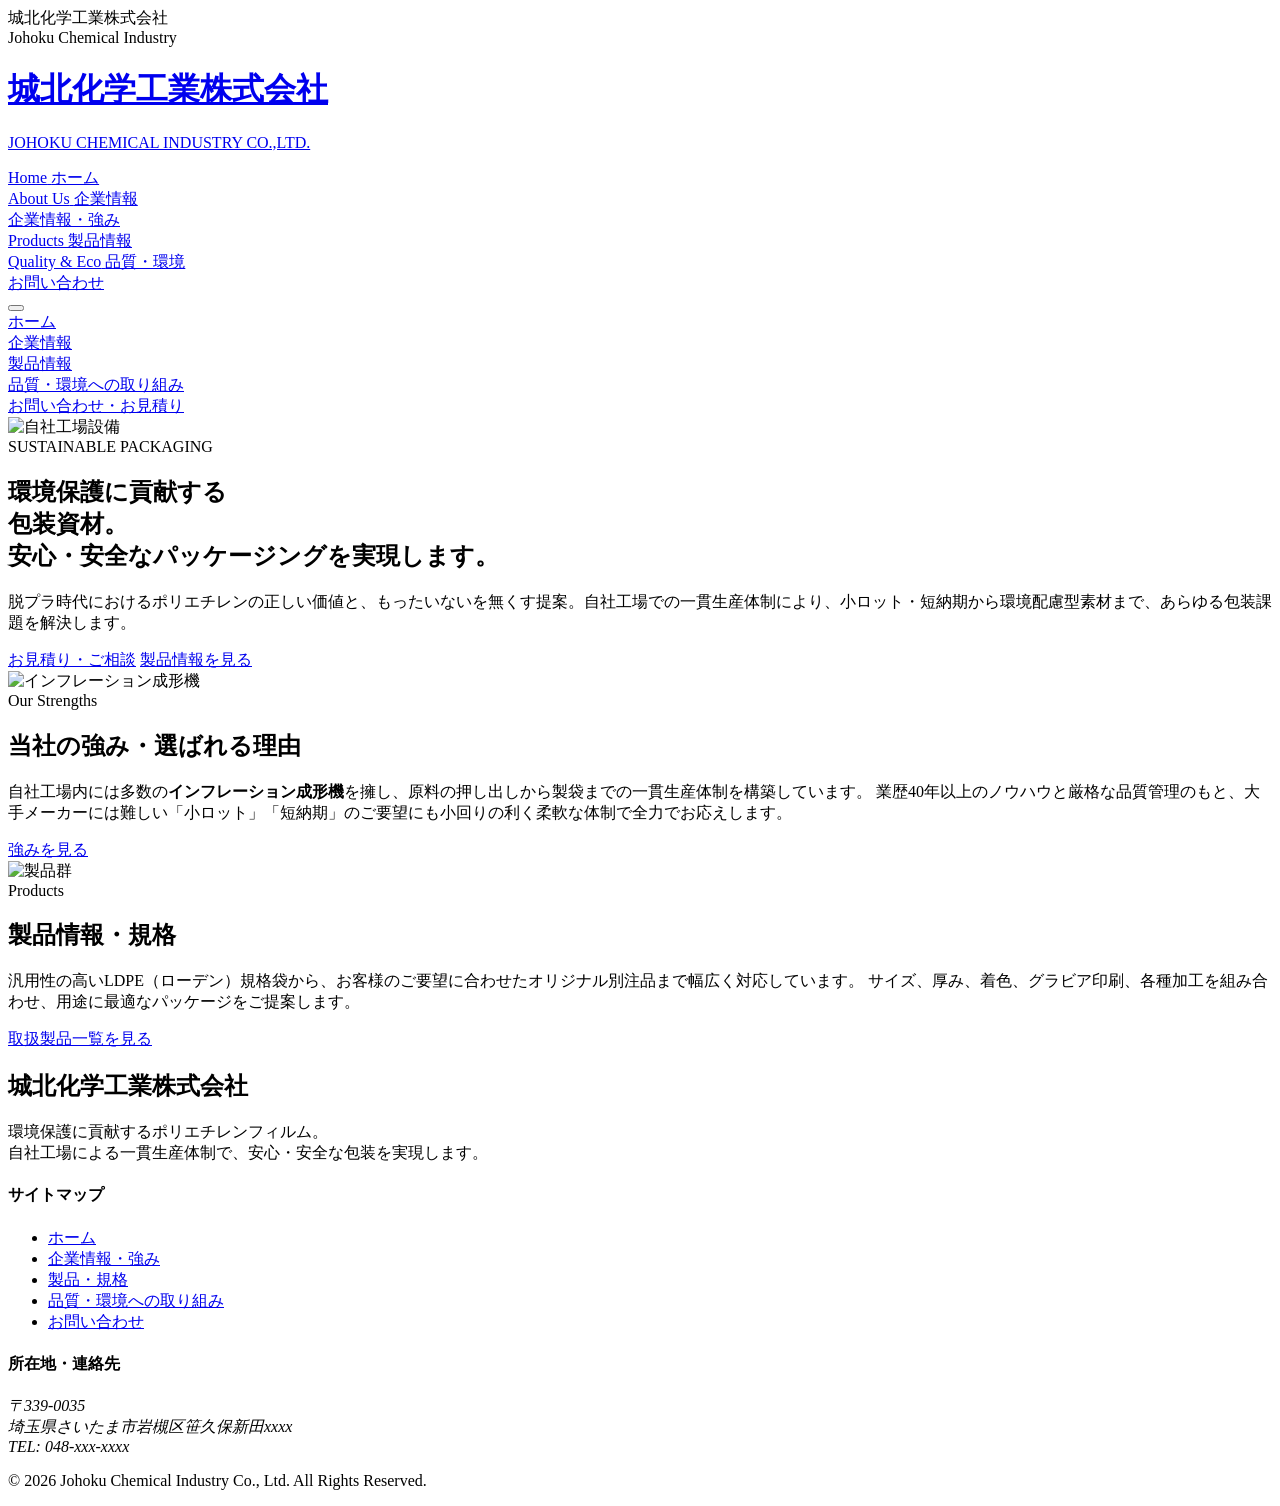
==== index.html @ 9a4f2f04 "Add initial HTML structure for the website" ====
<!DOCTYPE html>
<html lang="ja">
<head>
    <meta charset="UTF-8">
    <meta name="viewport" content="width=device-width, initial-scale=1.0">
    <title>城北化学工業株式会社</title>
    
    <script src="https://cdn.tailwindcss.com"></script>
    <script src="https://unpkg.com/lucide@latest"></script>
    <link href="https://fonts.googleapis.com/css2?family=Noto+Sans+JP:wght@400;500;700&display=swap" rel="stylesheet">
    <link rel="stylesheet" href="style.css">

    <script>
        tailwind.config = {
            theme: {
                extend: {
                    fontFamily: { sans: ['"Noto Sans JP"', 'sans-serif'] }
                }
            }
        }
    </script>
</head>
<body class="flex flex-col min-h-screen selection:bg-sky-200 selection:text-sky-900 bg-slate-50">

    <div id="splash-screen" class="fixed inset-0 z-[100] bg-white flex flex-col items-center justify-center">
        <div class="flex items-center space-x-4 mb-4 splash-logo">
            <div class="w-12 h-12 bg-slate-900 rounded-sm flex items-center justify-center">
                <i data-lucide="factory" class="w-8 h-8 text-white"></i>
            </div>
            <div class="text-2xl md:text-4xl font-bold text-slate-950 tracking-widest flex items-baseline">
                城北化学工業<span class="text-lg md:text-2xl font-normal ml-2">株式会社</span>
            </div>
        </div>
        <div class="text-xs text-sky-700 tracking-[0.2em] uppercase font-bold splash-text">
            Johoku Chemical Industry
        </div>
    </div>

    <!-- 共通ヘッダー -->
    <header id="main-header" class="fixed top-0 left-0 right-0 z-50 transition-all duration-300 border-b bg-white border-transparent py-4 shadow-sm">
        <div class="max-w-7xl mx-auto px-4 sm:px-6 lg:px-8 flex justify-between items-center h-16">
            <a href="index.html" class="flex items-center space-x-3 z-50 group">
                <div class="w-10 h-10 bg-slate-900 rounded-sm flex items-center justify-center group-hover:bg-slate-800 transition-colors">
                    <i data-lucide="factory" class="w-6 h-6 text-white"></i>
                </div>
                <div>
                    <h1 class="text-xl font-bold tracking-tight text-slate-900 leading-tight">
                        城北化学工業<span class="text-sm font-normal text-slate-600 ml-1">株式会社</span>
                    </h1>
                    <p class="text-[10px] text-sky-700 font-bold tracking-widest hidden sm:block">
                        JOHOKU CHEMICAL INDUSTRY CO.,LTD.
                    </p>
                </div>
            </a>

            <nav class="hidden lg:flex items-center h-full">
                <div class="relative group h-full flex items-center px-4">
                    <a href="index.html" class="flex flex-col items-center group-hover:text-sky-700 transition-colors py-2">
                        <span class="text-[10px] font-bold tracking-widest uppercase mb-0.5 text-sky-700">Home</span>
                        <span class="text-sm font-bold flex items-center text-sky-900">ホーム</span>
                    </a>
                </div>
                <div class="relative group h-full flex items-center px-4">
                    <a href="about.html" class="flex flex-col items-center group-hover:text-sky-700 transition-colors py-2">
                        <span class="text-[10px] font-bold tracking-widest uppercase mb-0.5 text-slate-400 group-hover:text-sky-700">About Us</span>
                        <span class="text-sm font-bold flex items-center text-slate-700 group-hover:text-sky-900">
                            企業情報<i data-lucide="chevron-down" class="w-3 h-3 ml-1 text-slate-400 transition-transform group-hover:-rotate-180"></i>
                        </span>
                    </a>
                    <div class="dropdown-menu absolute top-[100%] left-1/2 -translate-x-1/2 w-48 bg-white border border-slate-200 shadow-xl opacity-0 invisible group-hover:opacity-100 group-hover:visible transition-all duration-200 transform translate-y-2 group-hover:translate-y-0 z-50">
                        <div class="h-2 w-full bg-transparent absolute -top-2 left-0"></div>
                        <a href="about.html" class="block px-4 py-3 text-sm font-bold text-slate-700 hover:bg-sky-50 border-b border-slate-50">企業情報・強み</a>
                    </div>
                </div>
                <div class="relative group h-full flex items-center px-4">
                    <a href="products.html" class="flex flex-col items-center group-hover:text-sky-700 transition-colors py-2">
                        <span class="text-[10px] font-bold tracking-widest uppercase mb-0.5 text-slate-400 group-hover:text-sky-700">Products</span>
                        <span class="text-sm font-bold flex items-center text-slate-700 group-hover:text-sky-900">製品情報</span>
                    </a>
                </div>
                <div class="relative group h-full flex items-center px-4">
                    <a href="sustainability.html" class="flex flex-col items-center group-hover:text-sky-700 transition-colors py-2">
                        <span class="text-[10px] font-bold tracking-widest uppercase mb-0.5 text-slate-400 group-hover:text-sky-700">Quality & Eco</span>
                        <span class="text-sm font-bold flex items-center text-slate-700 group-hover:text-sky-900">品質・環境</span>
                    </a>
                </div>
                <div class="flex items-center space-x-3 pl-6 ml-2 border-l border-slate-200 h-full">
                    <a href="contact.html" class="inline-flex items-center justify-center px-6 py-2.5 text-sm font-bold transition-all duration-300 rounded-sm bg-slate-900 text-white hover:bg-slate-800 shadow-sm">
                        <i data-lucide="mail" class="w-4 h-4 mr-2"></i> お問い合わせ
                    </a>
                </div>
            </nav>
            <button id="mobile-menu-btn" class="lg:hidden p-2 text-slate-900 z-50 bg-slate-100 rounded-sm">
                <i data-lucide="menu" class="w-6 h-6" id="menu-icon-open"></i>
                <i data-lucide="x" class="w-6 h-6 hidden" id="menu-icon-close"></i>
            </button>
        </div>

        <!-- モバイルナビ -->
        <div id="mobile-menu" class="fixed inset-0 bg-white z-40 hidden flex-col pt-24 px-6 h-screen overflow-y-auto">
            <div class="flex flex-col space-y-2">
                <div class="border-b border-slate-100"><a href="index.html" class="block py-4 text-lg font-bold text-sky-900">ホーム</a></div>
                <div class="border-b border-slate-100"><a href="about.html" class="block py-4 text-lg font-bold text-slate-800">企業情報</a></div>
                <div class="border-b border-slate-100"><a href="products.html" class="block py-4 text-lg font-bold text-slate-800">製品情報</a></div>
                <div class="border-b border-slate-100"><a href="sustainability.html" class="block py-4 text-lg font-bold text-slate-800">品質・環境への取り組み</a></div>
            </div>
            <div class="mt-8 flex flex-col space-y-4 pb-12">
                <a href="contact.html" class="inline-flex items-center justify-center px-6 py-4 text-lg font-bold bg-slate-900 text-white rounded-sm w-full">お問い合わせ・お見積り</a>
            </div>
        </div>
    </header>

    <main class="flex-grow pt-16">
        <section class="relative h-screen min-h-[600px] max-h-[900px] flex items-center">
            <div class="absolute inset-0 z-0 bg-sky-900">
                <img src="https://images.unsplash.com/photo-1581091226825-a6a2a5aee158?q=80&w=2940&auto=format&fit=crop" alt="自社工場設備" class="w-full h-full object-cover opacity-40 mix-blend-overlay"/>
                <div class="absolute inset-0 bg-gradient-to-r from-sky-900/90 via-sky-800/60 to-transparent"></div>
            </div>
            
            <div class="relative z-10 max-w-7xl mx-auto px-4 sm:px-6 lg:px-8 w-full">
                <div class="max-w-3xl animate-on-scroll fade-in-left delay-300">
                    <div class="inline-flex items-center bg-green-700 text-white text-xs font-bold px-3 py-1 mb-6 rounded-sm">
                        <i data-lucide="leaf" class="w-3 h-3 mr-2"></i> SUSTAINABLE PACKAGING
                    </div>
                    <h2 class="text-4xl md:text-5xl lg:text-6xl font-bold text-white leading-tight mb-6 tracking-tight">
                        環境保護に貢献する<br />
                        包装資材。<br />
                        <span class="text-green-400">安心・安全</span>なパッケージングを実現します。
                    </h2>
                    <p class="text-base md:text-lg text-sky-100 mb-10 max-w-2xl leading-relaxed">
                        脱プラ時代におけるポリエチレンの正しい価値と、もったいないを無くす提案。自社工場での一貫生産体制により、小ロット・短納期から環境配慮型素材まで、あらゆる包装課題を解決します。
                    </p>
                    <div class="flex flex-wrap gap-4">
                        <a href="contact.html" class="inline-flex items-center justify-center px-8 py-4 text-base font-bold rounded-sm bg-white text-sky-900 hover:bg-slate-100 shadow-md transition-colors">お見積り・ご相談</a>
                        <a href="products.html" class="inline-flex items-center justify-center px-8 py-4 text-base font-bold rounded-sm bg-white/10 text-white border border-white/30 hover:bg-white/20 backdrop-blur-sm transition-colors">製品情報を見る</a>
                    </div>
                </div>
            </div>
        </section>

        <section class="py-24 bg-white">
            <div class="max-w-7xl mx-auto px-4 sm:px-6 lg:px-8">
                
                <div class="flex flex-col md:flex-row items-center gap-12 mb-32 animate-on-scroll fade-in-up">
                    <div class="w-full md:w-1/2">
                        <div class="relative aspect-[4/3] overflow-hidden rounded-sm shadow-lg">
                            <img src="https://images.unsplash.com/photo-1504917595217-d4dc5ebe6122?q=80&w=2940&auto=format&fit=crop" alt="インフレーション成形機" class="w-full h-full object-cover" />
                            <div class="absolute top-4 left-4 bg-white p-3 shadow-md rounded-sm"><i data-lucide="factory" class="w-6 h-6 text-slate-900"></i></div>
                        </div>
                    </div>
                    <div class="w-full md:w-1/2 lg:pl-10">
                        <div class="mb-8 border-l-4 border-slate-900 pl-4">
                            <span class="block text-xs font-bold tracking-widest uppercase mb-2 text-slate-500">Our Strengths</span>
                            <h2 class="text-2xl md:text-3xl font-bold tracking-tight text-slate-900">当社の強み・選ばれる理由</h2>
                        </div>
                        <p class="text-slate-600 leading-relaxed mb-6">
                            自社工場内には多数の<strong>インフレーション成形機</strong>を擁し、原料の押し出しから製袋までの一貫生産体制を構築しています。
                            業歴40年以上のノウハウと厳格な品質管理のもと、大手メーカーには難しい「小ロット」「短納期」のご要望にも小回りの利く柔軟な体制で全力でお応えします。
                        </p>
                        <a href="about.html" class="inline-flex items-center justify-center px-6 py-3 text-sm font-bold border border-slate-900 text-slate-900 hover:bg-slate-50 transition-colors rounded-sm">強みを見る</a>
                    </div>
                </div>

                <div class="flex flex-col md:flex-row-reverse items-center gap-12 mb-32 animate-on-scroll fade-in-up">
                    <div class="w-full md:w-1/2">
                        <div class="relative aspect-[4/3] overflow-hidden rounded-sm shadow-lg border border-slate-100">
                            <img src="https://images.unsplash.com/photo-1589939705384-5185137a7f0f?q=80&w=2940&auto=format&fit=crop" alt="製品群" class="w-full h-full object-cover" />
                            <div class="absolute top-4 right-4 bg-white p-3 shadow-md rounded-sm"><i data-lucide="file-text" class="w-6 h-6 text-slate-900"></i></div>
                        </div>
                    </div>
                    <div class="w-full md:w-1/2 lg:pr-10">
                        <div class="mb-8 border-l-4 border-slate-900 pl-4">
                            <span class="block text-xs font-bold tracking-widest uppercase mb-2 text-slate-500">Products</span>
                            <h2 class="text-2xl md:text-3xl font-bold tracking-tight text-slate-900">製品情報・規格</h2>
                        </div>
                        <p class="text-slate-600 leading-relaxed mb-6">
                            汎用性の高いLDPE（ローデン）規格袋から、お客様のご要望に合わせたオリジナル別注品まで幅広く対応しています。
                            サイズ、厚み、着色、グラビア印刷、各種加工を組み合わせ、用途に最適なパッケージをご提案します。
                        </p>
                        <a href="products.html" class="inline-flex items-center justify-center px-6 py-3 text-sm font-bold border border-slate-900 text-slate-900 hover:bg-slate-50 transition-colors rounded-sm">取扱製品一覧を見る</a>
                    </div>
                </div>
            </div>
        </section>
    </main>

    <!-- 共通詳細フッター -->
    <footer class="bg-slate-900 text-slate-300 pt-16 pb-8 border-t-4 border-sky-700">
        <div class="max-w-7xl mx-auto px-4 sm:px-6 lg:px-8">
            <div class="grid grid-cols-1 md:grid-cols-2 lg:grid-cols-4 gap-12 mb-12">
                <div class="lg:col-span-2">
                    <div class="flex items-center space-x-3 mb-6">
                        <div class="w-10 h-10 bg-white rounded-sm flex items-center justify-center"><i data-lucide="factory" class="w-6 h-6 text-slate-900"></i></div>
                        <div><h2 class="text-xl font-bold tracking-tight text-white">城北化学工業株式会社</h2></div>
                    </div>
                    <p class="text-sm leading-relaxed text-slate-400 mb-6 max-w-md">
                        環境保護に貢献するポリエチレンフィルム。<br />
                        自社工場による一貫生産体制で、安心・安全な包装を実現します。
                    </p>
                </div>
                <div>
                    <h4 class="text-white font-bold mb-4 border-b border-slate-700 pb-2">サイトマップ</h4>
                    <ul class="space-y-2 text-sm">
                        <li><a href="index.html" class="hover:text-sky-400 transition-colors flex items-center"><i data-lucide="chevron-right" class="w-3 h-3 mr-1"></i> ホーム</a></li>
                        <li><a href="about.html" class="hover:text-sky-400 transition-colors flex items-center"><i data-lucide="chevron-right" class="w-3 h-3 mr-1"></i> 企業情報・強み</a></li>
                        <li><a href="products.html" class="hover:text-sky-400 transition-colors flex items-center"><i data-lucide="chevron-right" class="w-3 h-3 mr-1"></i> 製品・規格</a></li>
                        <li><a href="sustainability.html" class="hover:text-sky-400 transition-colors flex items-center"><i data-lucide="chevron-right" class="w-3 h-3 mr-1"></i> 品質・環境への取り組み</a></li>
                        <li><a href="contact.html" class="hover:text-sky-400 transition-colors flex items-center"><i data-lucide="chevron-right" class="w-3 h-3 mr-1"></i> お問い合わせ</a></li>
                    </ul>
                </div>
                <div>
                    <h4 class="text-white font-bold mb-4 border-b border-slate-700 pb-2">所在地・連絡先</h4>
                    <address class="text-sm text-slate-400 not-italic leading-relaxed">
                        〒339-0035<br>
                        埼玉県さいたま市岩槻区笹久保新田xxxx<br>
                        TEL: 048-xxx-xxxx
                    </address>
                </div>
            </div>
            <div class="pt-6 border-t border-slate-800 text-center text-xs text-slate-500">
                <p>&copy; 2026 Johoku Chemical Industry Co., Ltd. All Rights Reserved.</p>
            </div>
        </div>
    </footer>
    <script src="main.js"></script>
</body>
</html>
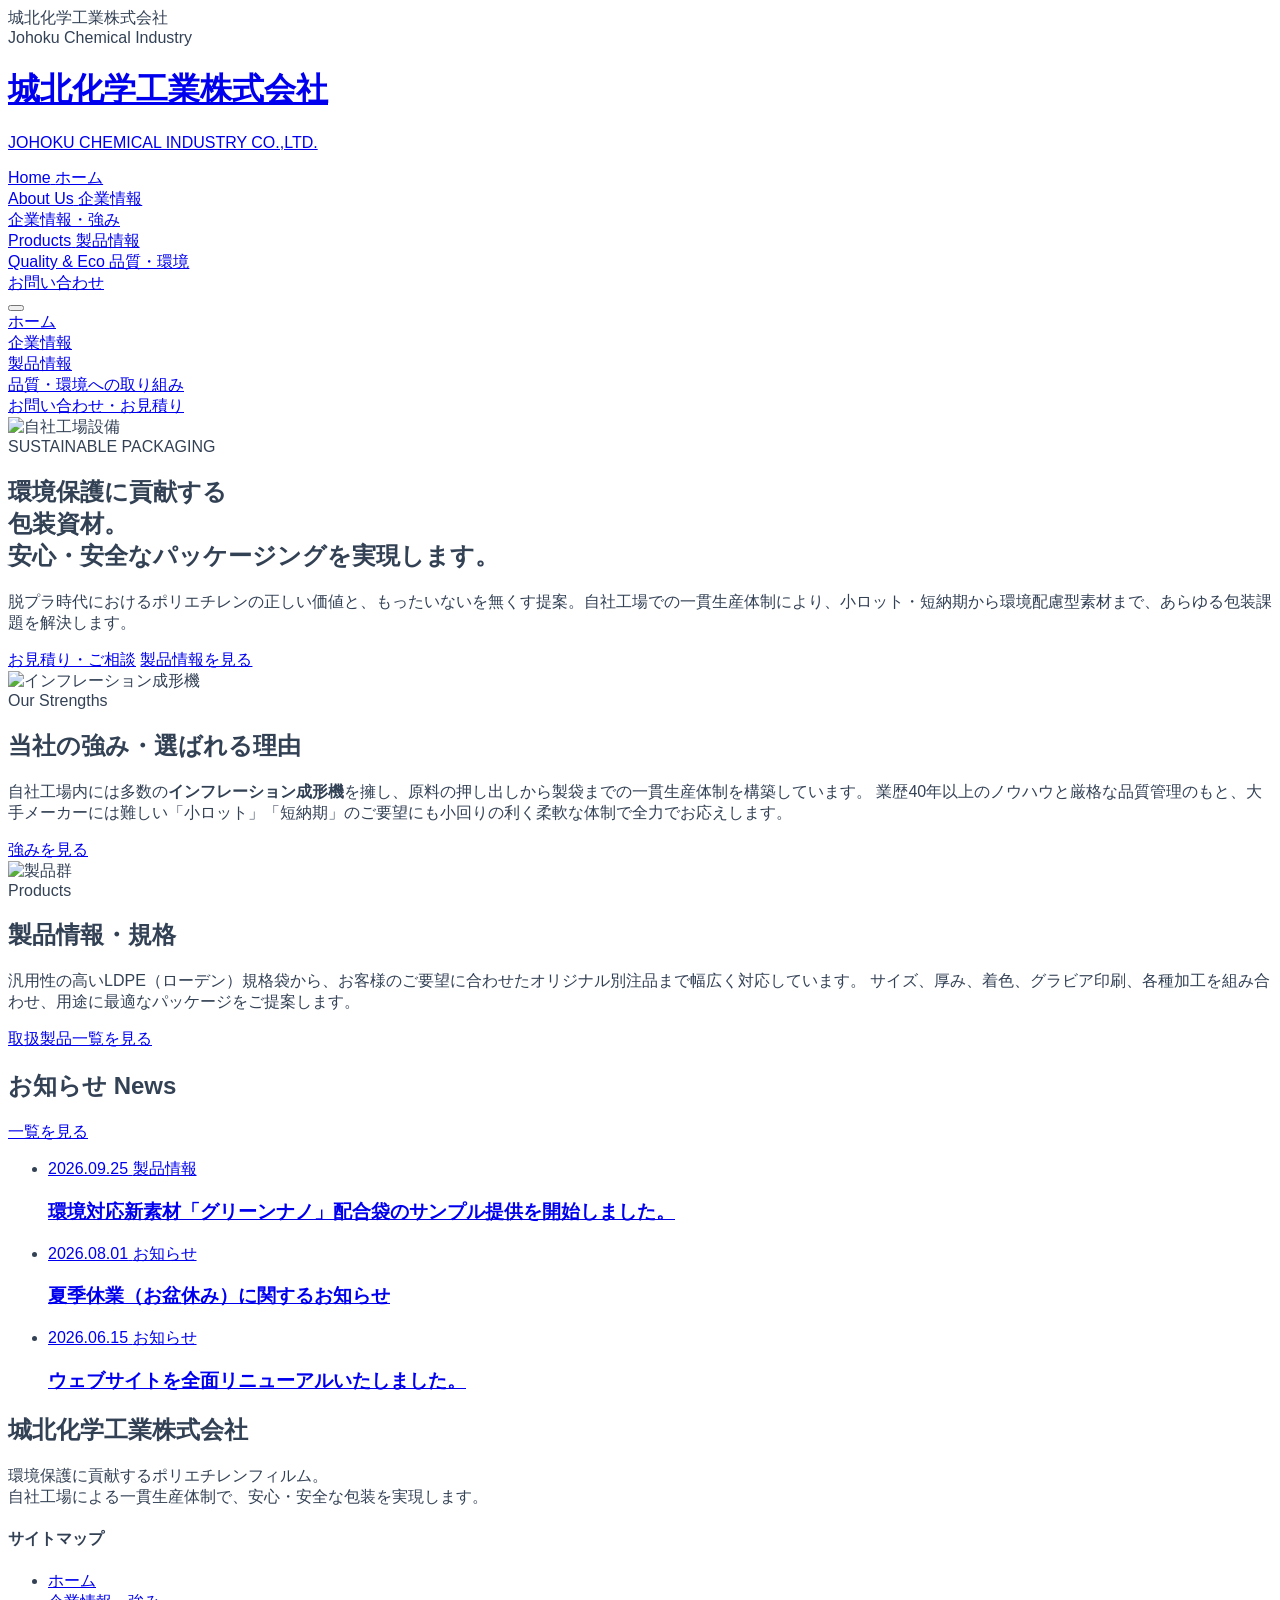
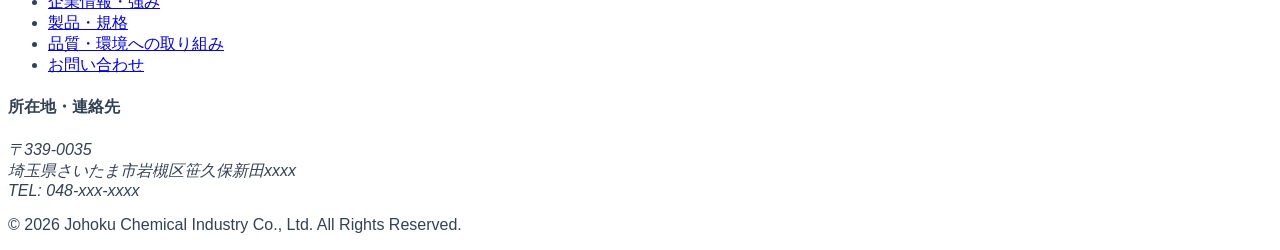
==== commit d9f6e439: "Add News Section to index.html" ====
--- a/index.html
+++ b/index.html
@@ -184,6 +184,70 @@
         </section>
     </main>
 
+    <!-- （既存）Z型セクション -->
+        <section class="py-24 bg-white">
+            <!-- （既存の Z型セクション の内容） -->
+        </section>
+
+        <!-- 【追加】News Section (お知らせ) -->
+        <section class="py-20 bg-slate-50 border-t border-slate-200">
+            <div class="max-w-4xl mx-auto px-4 sm:px-6 lg:px-8">
+                <div class="mb-10 flex items-center justify-between border-b-2 border-slate-900 pb-3 animate-on-scroll fade-in-up">
+                    <h2 class="text-2xl md:text-3xl font-bold tracking-tight text-slate-900">
+                        お知らせ <span class="text-sm font-normal text-slate-500 uppercase tracking-widest ml-2">News</span>
+                    </h2>
+                    <a href="#" class="text-sm font-bold text-sky-700 hover:text-sky-900 flex items-center transition-colors">
+                        一覧を見る <i data-lucide="chevron-right" class="w-4 h-4 ml-1"></i>
+                    </a>
+                </div>
+                
+                <div class="bg-white shadow-sm border border-slate-200 animate-on-scroll fade-in-up delay-100">
+                    <ul class="divide-y divide-slate-100">
+                        <!-- お知らせアイテム 1 -->
+                        <li>
+                            <a href="#" class="flex flex-col sm:flex-row sm:items-center p-5 hover:bg-slate-50 transition-colors group">
+                                <div class="flex items-center mb-2 sm:mb-0 sm:w-48 shrink-0">
+                                    <time class="text-slate-500 font-mono text-sm mr-4" datetime="2026-09-25">2026.09.25</time>
+                                    <span class="text-[10px] font-bold px-2 py-1 rounded-sm border bg-sky-50 text-sky-700 border-sky-200">製品情報</span>
+                                </div>
+                                <h3 class="text-slate-800 text-sm font-medium flex-grow group-hover:text-sky-700 transition-colors">
+                                    環境対応新素材「グリーンナノ」配合袋のサンプル提供を開始しました。
+                                </h3>
+                            </a>
+                        </li>
+                        <!-- お知らせアイテム 2 -->
+                        <li>
+                            <a href="#" class="flex flex-col sm:flex-row sm:items-center p-5 hover:bg-slate-50 transition-colors group">
+                                <div class="flex items-center mb-2 sm:mb-0 sm:w-48 shrink-0">
+                                    <time class="text-slate-500 font-mono text-sm mr-4" datetime="2026-08-01">2026.08.01</time>
+                                    <span class="text-[10px] font-bold px-2 py-1 rounded-sm border bg-slate-100 text-slate-600 border-slate-200">お知らせ</span>
+                                </div>
+                                <h3 class="text-slate-800 text-sm font-medium flex-grow group-hover:text-sky-700 transition-colors">
+                                    夏季休業（お盆休み）に関するお知らせ
+                                </h3>
+                            </a>
+                        </li>
+                        <!-- お知らせアイテム 3 -->
+                        <li>
+                            <a href="#" class="flex flex-col sm:flex-row sm:items-center p-5 hover:bg-slate-50 transition-colors group">
+                                <div class="flex items-center mb-2 sm:mb-0 sm:w-48 shrink-0">
+                                    <time class="text-slate-500 font-mono text-sm mr-4" datetime="2026-06-15">2026.06.15</time>
+                                    <span class="text-[10px] font-bold px-2 py-1 rounded-sm border bg-slate-100 text-slate-600 border-slate-200">お知らせ</span>
+                                </div>
+                                <h3 class="text-slate-800 text-sm font-medium flex-grow group-hover:text-sky-700 transition-colors">
+                                    ウェブサイトを全面リニューアルいたしました。
+                                </h3>
+                            </a>
+                        </li>
+                    </ul>
+                </div>
+            </div>
+        </section>
+    </main>
+
+    <!-- （既存）共通詳細フッター -->
+    <footer class="bg-slate-900 text-slate-300 pt-16 pb-8 border-t-4 border-sky-700">
+
     <!-- 共通詳細フッター -->
     <footer class="bg-slate-900 text-slate-300 pt-16 pb-8 border-t-4 border-sky-700">
         <div class="max-w-7xl mx-auto px-4 sm:px-6 lg:px-8">
--- a/style.css
+++ b/style.css
@@ -0,0 +1,60 @@
+/* STREAMING_CHUNK:Setting base styles */
+body {
+    font-family: 'Noto Sans JP', sans-serif;
+    -webkit-font-smoothing: antialiased;
+    color: #334155;
+    overflow-x: hidden;
+}
+
+/* カスタムスクロールバー */
+::-webkit-scrollbar { width: 8px; }
+::-webkit-scrollbar-track { background: #f1f5f9; }
+::-webkit-scrollbar-thumb { background: #94a3b8; border-radius: 4px; }
+::-webkit-scrollbar-thumb:hover { background: #0c4a6e; }
+
+html { scroll-behavior: smooth; }
+
+/* STREAMING_CHUNK:Defining scroll animations */
+/* アニメーション用クラス（JSと連携） */
+.animate-on-scroll {
+    opacity: 0;
+    transition: opacity 0.8s ease-out, transform 0.8s ease-out;
+}
+.fade-in-up { transform: translateY(30px); }
+.fade-in-left { transform: translateX(30px); }
+.fade-in-right { transform: translateX(-30px); }
+
+.animate-on-scroll.visible {
+    opacity: 1;
+    transform: translate(0, 0);
+}
+
+/* 意図的なディレイ用 */
+.delay-100 { transition-delay: 100ms; }
+.delay-200 { transition-delay: 200ms; }
+.delay-300 { transition-delay: 300ms; }
+
+/* STREAMING_CHUNK:Configuring splash screen animations */
+/* スプラッシュスクリーンのフェードアウト用 */
+.fade-out {
+    opacity: 0;
+    pointer-events: none;
+    transition: opacity 0.8s ease-in-out;
+}
+
+.splash-logo {
+    animation: slideUp 1s ease-out 0.3s both;
+}
+
+.splash-text {
+    animation: fadeIn 1s ease-out 1.2s both;
+}
+
+@keyframes slideUp { 
+    from { opacity: 0; transform: translateY(20px); } 
+    to { opacity: 1; transform: translateY(0); } 
+}
+@keyframes fadeIn { 
+    from { opacity: 0; } 
+    to { opacity: 1; } 
+}
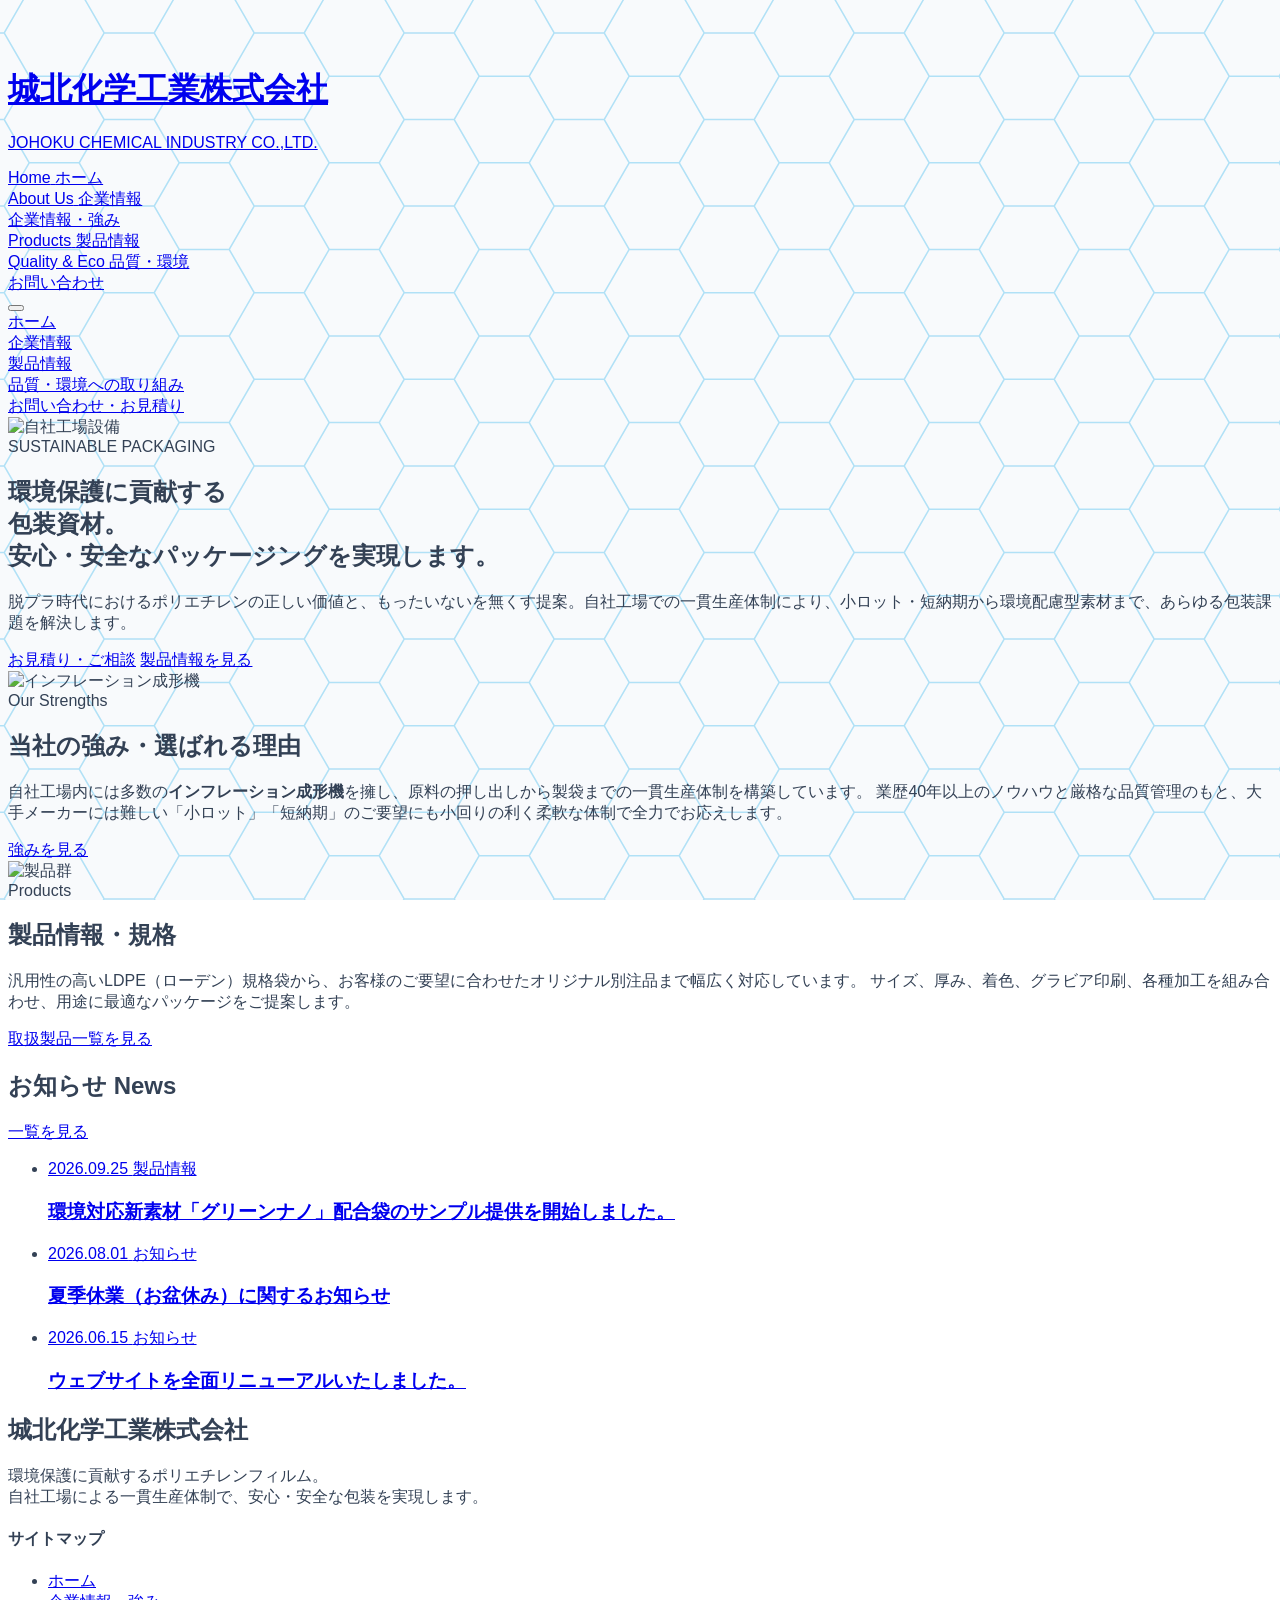
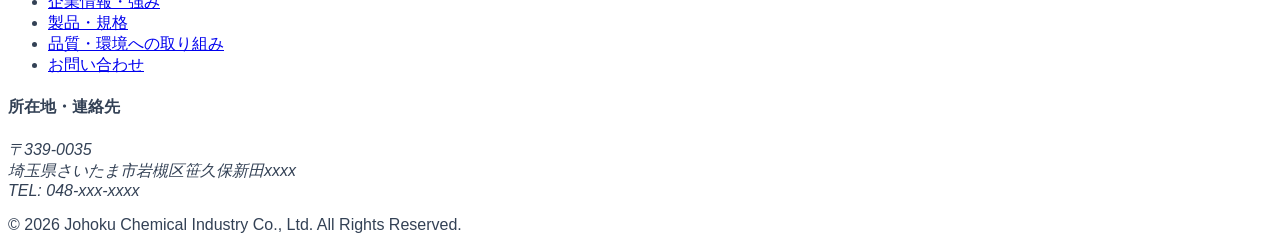
==== commit 003912ee: "Update index.html" ====
--- a/index.html
+++ b/index.html
@@ -20,7 +20,7 @@
         }
     </script>
 </head>
-<body class="flex flex-col min-h-screen selection:bg-sky-200 selection:text-sky-900 bg-slate-50">
+<body class="flex flex-col min-h-screen selection:bg-sky-200 selection:text-sky-900 bg-transparent">
 
     <div id="splash-screen" class="fixed inset-0 z-[100] bg-white flex flex-col items-center justify-center">
         <div class="flex items-center space-x-4 mb-4 splash-logo">
@@ -110,7 +110,7 @@
         </div>
     </header>
 
-    <main class="flex-grow pt-16">
+    <main class="flex-grow pt-16 relative z-10">
         <section class="relative h-screen min-h-[600px] max-h-[900px] flex items-center">
             <div class="absolute inset-0 z-0 bg-sky-900">
                 <img src="https://images.unsplash.com/photo-1581091226825-a6a2a5aee158?q=80&w=2940&auto=format&fit=crop" alt="自社工場設備" class="w-full h-full object-cover opacity-40 mix-blend-overlay"/>
@@ -138,8 +138,9 @@
             </div>
         </section>
 
-        <section class="py-24 bg-white">
-            <div class="max-w-7xl mx-auto px-4 sm:px-6 lg:px-8">
+        <!-- セクション自体の背景を透明にし、中のコンテナに白背景と余白を持たせることで、上下左右にアニメーションを美しく露出させる構造 -->
+        <section class="py-12 relative">
+            <div class="max-w-7xl mx-auto px-4 sm:px-6 lg:px-8 bg-white py-16 px-6 sm:px-10 rounded-sm shadow-sm">
                 
                 <div class="flex flex-col md:flex-row items-center gap-12 mb-32 animate-on-scroll fade-in-up">
                     <div class="w-full md:w-1/2">
@@ -161,7 +162,7 @@
                     </div>
                 </div>
 
-                <div class="flex flex-col md:flex-row-reverse items-center gap-12 mb-32 animate-on-scroll fade-in-up">
+                <div class="flex flex-col md:flex-row-reverse items-center gap-12 animate-on-scroll fade-in-up">
                     <div class="w-full md:w-1/2">
                         <div class="relative aspect-[4/3] overflow-hidden rounded-sm shadow-lg border border-slate-100">
                             <img src="https://images.unsplash.com/photo-1589939705384-5185137a7f0f?q=80&w=2940&auto=format&fit=crop" alt="製品群" class="w-full h-full object-cover" />
@@ -182,16 +183,10 @@
                 </div>
             </div>
         </section>
-    </main>
-
-    <!-- （既存）Z型セクション -->
-        <section class="py-24 bg-white">
-            <!-- （既存の Z型セクション の内容） -->
-        </section>
-
-        <!-- 【追加】News Section (お知らせ) -->
-        <section class="py-20 bg-slate-50 border-t border-slate-200">
-            <div class="max-w-4xl mx-auto px-4 sm:px-6 lg:px-8">
+
+        <!-- お知らせセクション -->
+        <section class="py-12 relative">
+            <div class="max-w-4xl mx-auto px-4 sm:px-6 lg:px-8 bg-slate-50 py-16 px-6 sm:px-10 rounded-sm shadow-sm border border-slate-200">
                 <div class="mb-10 flex items-center justify-between border-b-2 border-slate-900 pb-3 animate-on-scroll fade-in-up">
                     <h2 class="text-2xl md:text-3xl font-bold tracking-tight text-slate-900">
                         お知らせ <span class="text-sm font-normal text-slate-500 uppercase tracking-widest ml-2">News</span>
@@ -203,7 +198,6 @@
                 
                 <div class="bg-white shadow-sm border border-slate-200 animate-on-scroll fade-in-up delay-100">
                     <ul class="divide-y divide-slate-100">
-                        <!-- お知らせアイテム 1 -->
                         <li>
                             <a href="#" class="flex flex-col sm:flex-row sm:items-center p-5 hover:bg-slate-50 transition-colors group">
                                 <div class="flex items-center mb-2 sm:mb-0 sm:w-48 shrink-0">
@@ -215,7 +209,6 @@
                                 </h3>
                             </a>
                         </li>
-                        <!-- お知らせアイテム 2 -->
                         <li>
                             <a href="#" class="flex flex-col sm:flex-row sm:items-center p-5 hover:bg-slate-50 transition-colors group">
                                 <div class="flex items-center mb-2 sm:mb-0 sm:w-48 shrink-0">
@@ -227,7 +220,6 @@
                                 </h3>
                             </a>
                         </li>
-                        <!-- お知らせアイテム 3 -->
                         <li>
                             <a href="#" class="flex flex-col sm:flex-row sm:items-center p-5 hover:bg-slate-50 transition-colors group">
                                 <div class="flex items-center mb-2 sm:mb-0 sm:w-48 shrink-0">
@@ -245,11 +237,8 @@
         </section>
     </main>
 
-    <!-- （既存）共通詳細フッター -->
-    <footer class="bg-slate-900 text-slate-300 pt-16 pb-8 border-t-4 border-sky-700">
-
     <!-- 共通詳細フッター -->
-    <footer class="bg-slate-900 text-slate-300 pt-16 pb-8 border-t-4 border-sky-700">
+    <footer class="bg-slate-900 text-slate-300 pt-16 pb-8 border-t-4 border-sky-700 relative z-10">
         <div class="max-w-7xl mx-auto px-4 sm:px-6 lg:px-8">
             <div class="grid grid-cols-1 md:grid-cols-2 lg:grid-cols-4 gap-12 mb-12">
                 <div class="lg:col-span-2">
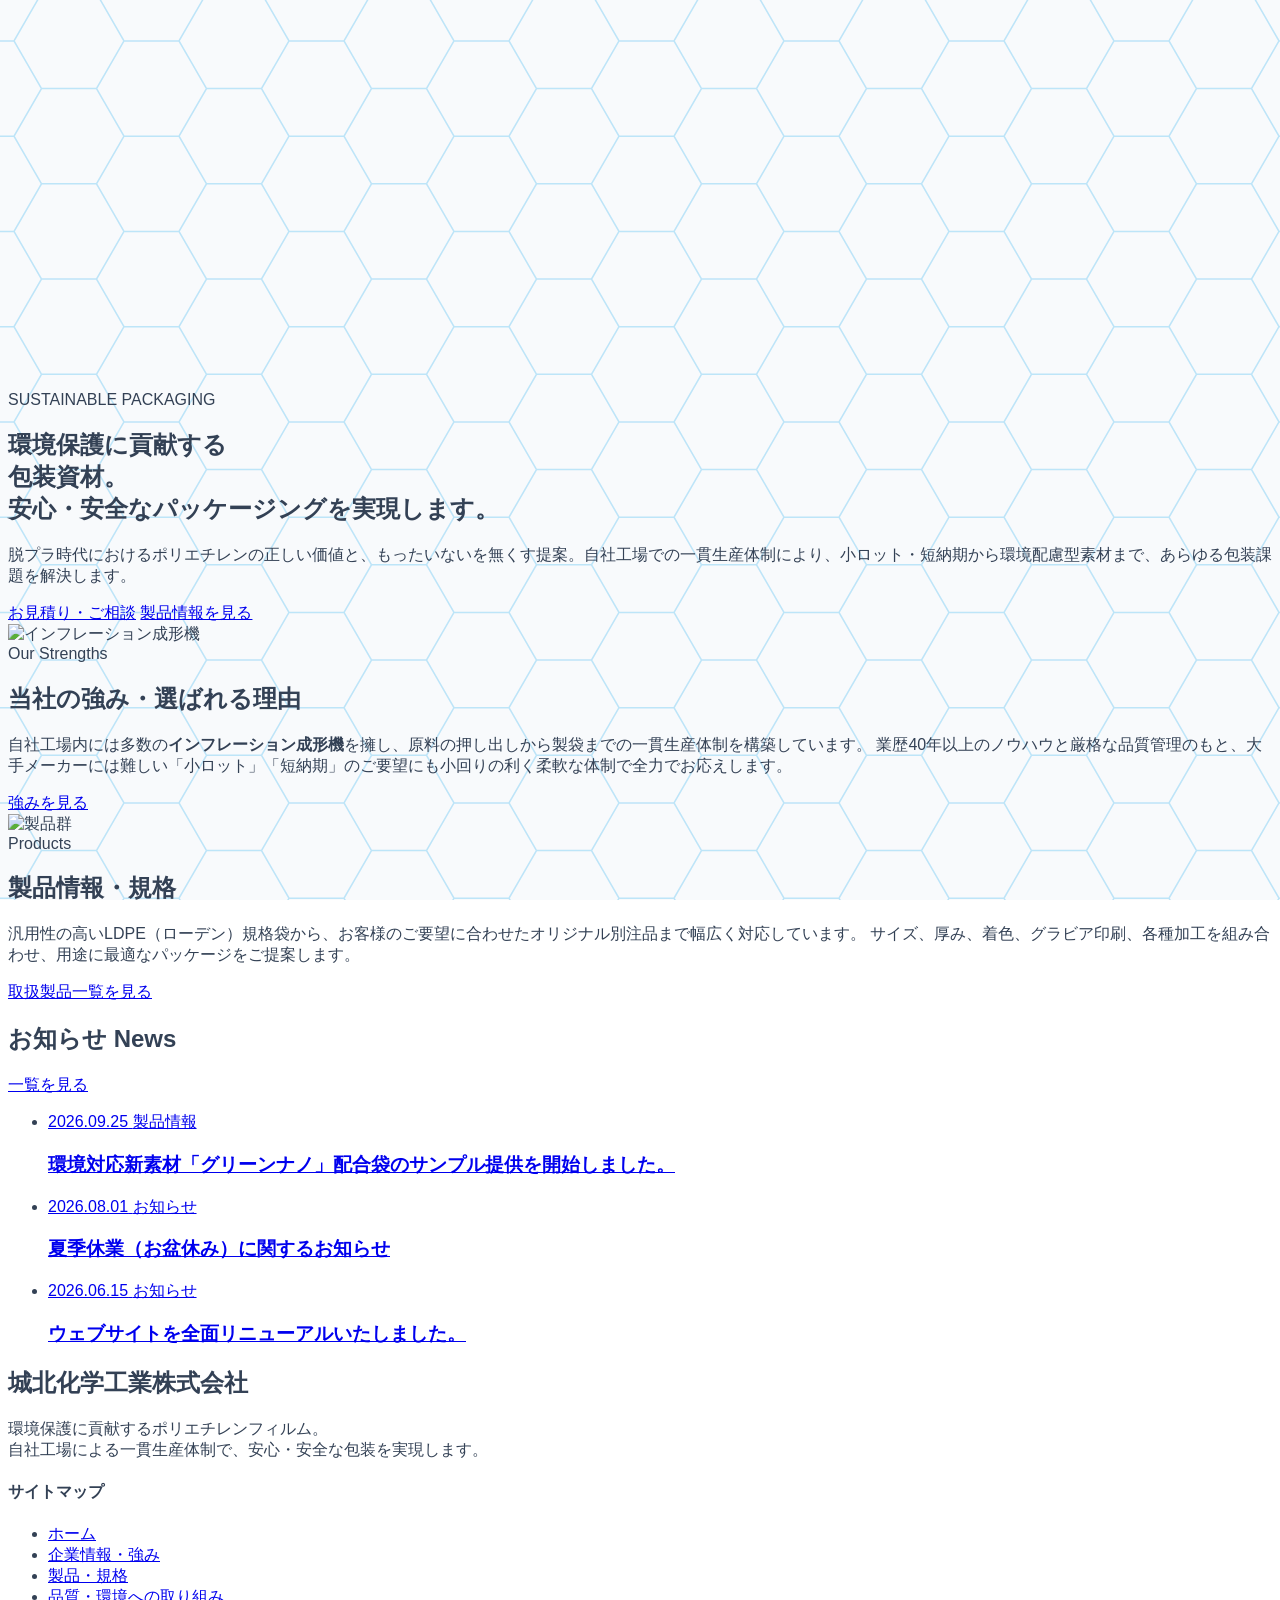
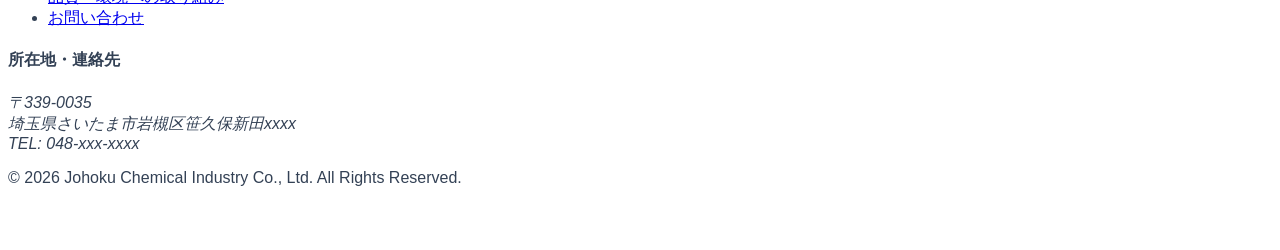
==== commit 10987133: "Refactor HTML structure and styles Updated the body and section classes for improved styling and add" ====
--- a/index.html
+++ b/index.html
@@ -20,7 +20,7 @@
         }
     </script>
 </head>
-<body class="flex flex-col min-h-screen selection:bg-sky-200 selection:text-sky-900 bg-transparent">
+<body class="flex flex-col min-h-screen selection:bg-sky-200 selection:text-sky-900">
 
     <div id="splash-screen" class="fixed inset-0 z-[100] bg-white flex flex-col items-center justify-center">
         <div class="flex items-center space-x-4 mb-4 splash-logo">
@@ -110,6 +110,7 @@
         </div>
     </header>
 
+    <!-- 背景アニメーションの上に表示されるメインコンテンツ -->
     <main class="flex-grow pt-16 relative z-10">
         <section class="relative h-screen min-h-[600px] max-h-[900px] flex items-center">
             <div class="absolute inset-0 z-0 bg-sky-900">
@@ -138,9 +139,9 @@
             </div>
         </section>
 
-        <!-- セクション自体の背景を透明にし、中のコンテナに白背景と余白を持たせることで、上下左右にアニメーションを美しく露出させる構造 -->
-        <section class="py-12 relative">
-            <div class="max-w-7xl mx-auto px-4 sm:px-6 lg:px-8 bg-white py-16 px-6 sm:px-10 rounded-sm shadow-sm">
+        <!-- コンテナをカード型（白・すりガラス）にすることで、左右に背景アニメーションを覗かせる -->
+        <section class="py-16 relative">
+            <div class="max-w-7xl mx-auto px-4 sm:px-6 lg:px-8 bg-white/95 backdrop-blur-sm py-16 px-6 sm:px-12 rounded-md shadow-sm border border-slate-100">
                 
                 <div class="flex flex-col md:flex-row items-center gap-12 mb-32 animate-on-scroll fade-in-up">
                     <div class="w-full md:w-1/2">
@@ -185,8 +186,8 @@
         </section>
 
         <!-- お知らせセクション -->
-        <section class="py-12 relative">
-            <div class="max-w-4xl mx-auto px-4 sm:px-6 lg:px-8 bg-slate-50 py-16 px-6 sm:px-10 rounded-sm shadow-sm border border-slate-200">
+        <section class="py-12 relative pb-24">
+            <div class="max-w-4xl mx-auto px-4 sm:px-6 lg:px-8 bg-slate-50/95 backdrop-blur-sm py-16 px-6 sm:px-12 rounded-md shadow-sm border border-slate-200">
                 <div class="mb-10 flex items-center justify-between border-b-2 border-slate-900 pb-3 animate-on-scroll fade-in-up">
                     <h2 class="text-2xl md:text-3xl font-bold tracking-tight text-slate-900">
                         お知らせ <span class="text-sm font-normal text-slate-500 uppercase tracking-widest ml-2">News</span>
@@ -237,7 +238,7 @@
         </section>
     </main>
 
-    <!-- 共通詳細フッター -->
+    <!-- フッター -->
     <footer class="bg-slate-900 text-slate-300 pt-16 pb-8 border-t-4 border-sky-700 relative z-10">
         <div class="max-w-7xl mx-auto px-4 sm:px-6 lg:px-8">
             <div class="grid grid-cols-1 md:grid-cols-2 lg:grid-cols-4 gap-12 mb-12">
